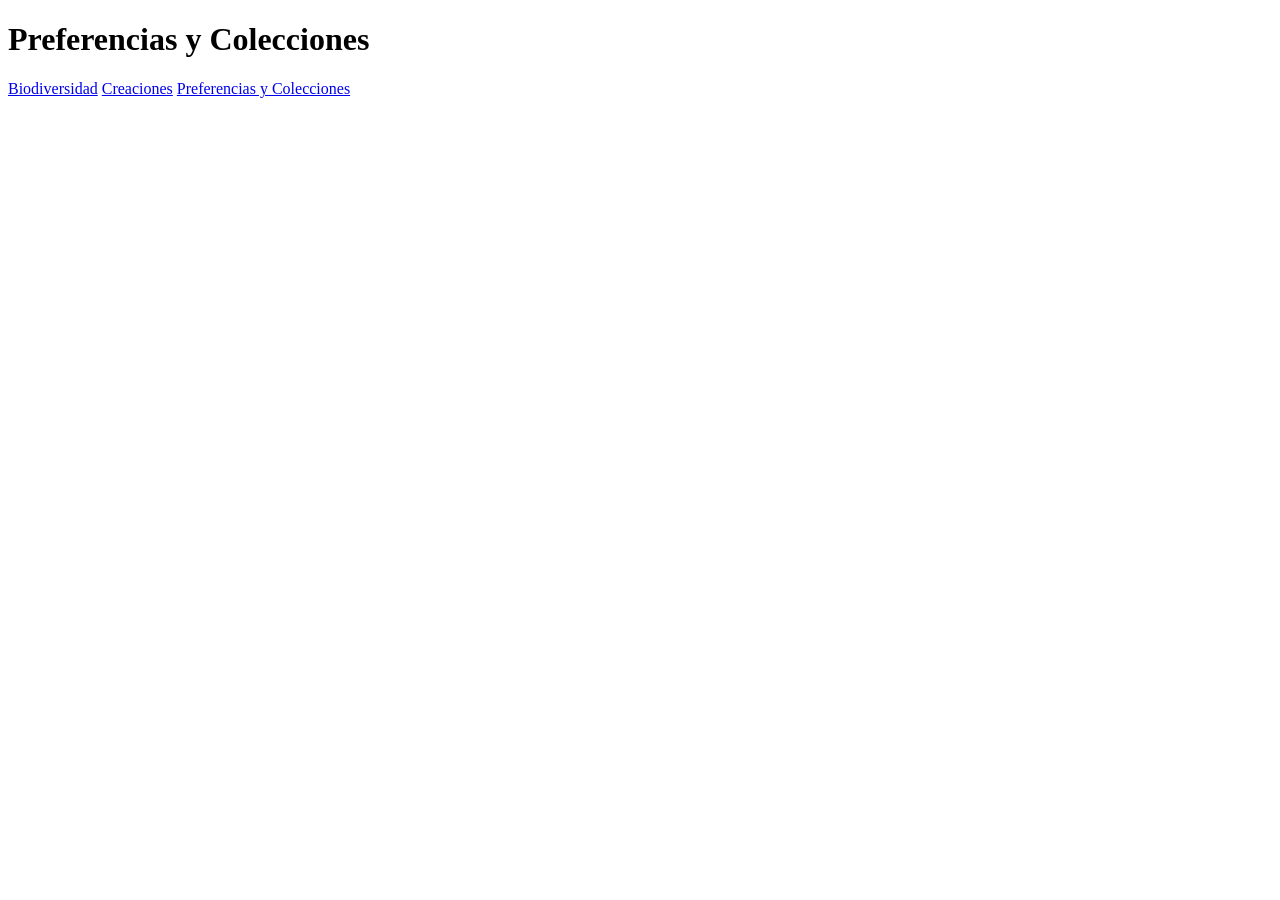
==== pags/preferenciasColecciones.html @ a3074669 "Actualización del html y css de la pagina" ====
<!DOCTYPE html>
<html lang="es">
<head>
    <meta charset="UTF-8">
    <meta name="viewport" content="width=device-width, initial-scale=1.0">
    <title>Preferencias y Colecciones</title>
</head>
<body>
    <header>
        <div id="encabezado">
            <h1>Preferencias y Colecciones</h1>

            <nav>
                <a href="../index.html#exploradorBiodiversidad">Biodiversidad</a>
                <a href="../index.html#CRUDCreaciones">Creaciones</a>
                <a href="preferenciasColecciones.html">Preferencias y Colecciones</a>
            </nav>
            
        </div>
    </header>
    <main>
        <section>
            <div>
                <div>
                    <!-- guardar avistamientos -->
                    <article>

                    </article>
                </div>

                <div>
                    <!-- almacenar preferencias -->
                    <article>

                    </article>
                </div>
            </div>
        </section>
    </main>
    <footer>
        
    </footer>
</body>
</html>
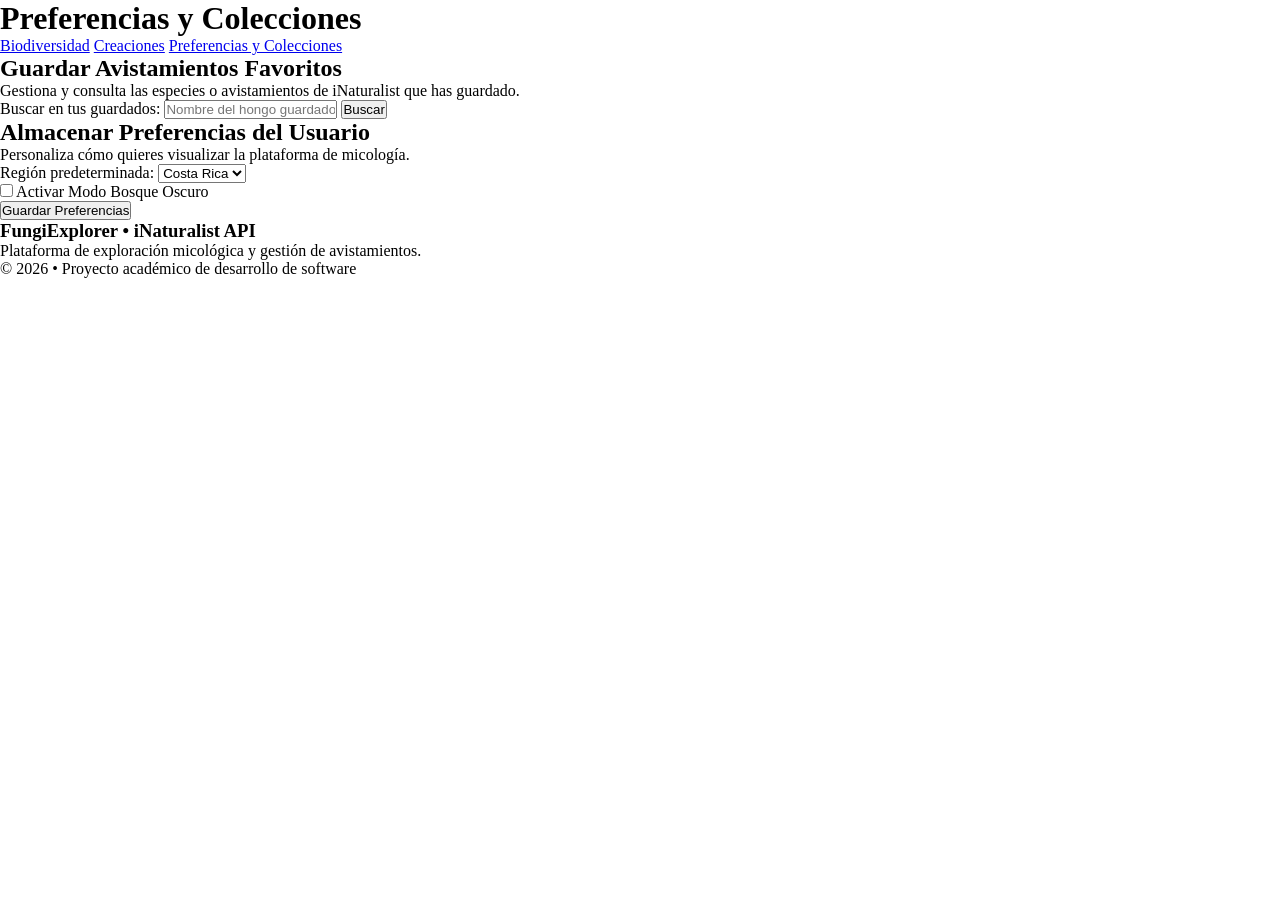
==== commit 73798f93: "Actualización del html y eliminacion del css" ====
--- a/pags/preferenciasColecciones.html
+++ b/pags/preferenciasColecciones.html
@@ -4,6 +4,7 @@
     <meta charset="UTF-8">
     <meta name="viewport" content="width=device-width, initial-scale=1.0">
     <title>Preferencias y Colecciones</title>
+    <link rel="stylesheet" href="../css/style.css">
 </head>
 <body>
     <header>
@@ -24,21 +25,50 @@
                 <div>
                     <!-- guardar avistamientos -->
                     <article>
-
+                        <h2>Guardar Avistamientos Favoritos</h2>
+                        <p>Gestiona y consulta las especies o avistamientos de iNaturalist que has guardado.</p>
+                        <div>
+                            <label for="buscarFavoritos">Buscar en tus guardados:</label>
+                            <input id="buscarFavoritos" type="text" placeholder="Nombre del hongo guardado...">
+                            <button id="btnBuscarFavoritos">Buscar</button>
+                        </div>
+                        <div id="resultadoFavoritos"></div>
                     </article>
                 </div>
 
                 <div>
                     <!-- almacenar preferencias -->
                     <article>
-
+                        <h2>Almacenar Preferencias del Usuario</h2>
+                        <p>Personaliza cómo quieres visualizar la plataforma de micología.</p>
+                        <div>
+                            <label for="selectRegion">Región predeterminada:</label>
+                            <select id="selectRegion">
+                                <option value="CR">Costa Rica</option>
+                                <option value="GLOBAL">Global</option>
+                            </select>
+                        </div>
+                        <div>
+                            <label for="checkModoOscuro">
+                                <input type="checkbox" id="checkModoOscuro"> Activar Modo Bosque Oscuro
+                            </label>
+                        </div>
+                        <button id="btnGuardarPreferencias">Guardar Preferencias</button>
+                        <div id="resultadoPreferencias"></div>
                     </article>
                 </div>
             </div>
         </section>
     </main>
     <footer>
-        
+        <div>
+            <!-- Información del proyecto -->
+            <article>
+                <h3>FungiExplorer &bull; iNaturalist API</h3>
+                <p>Plataforma de exploración micológica y gestión de avistamientos.</p>
+                <p>&copy; 2026 &bull; Proyecto académico de desarrollo de software</p>
+            </article>
+        </div>
     </footer>
 </body>
 </html>
--- a/css/style.css
+++ b/css/style.css
@@ -0,0 +1,9 @@
+*{
+  box-sizing: border-box;
+  padding: 0;
+  margin: 0;
+}
+
+#encabezado{
+  
+}
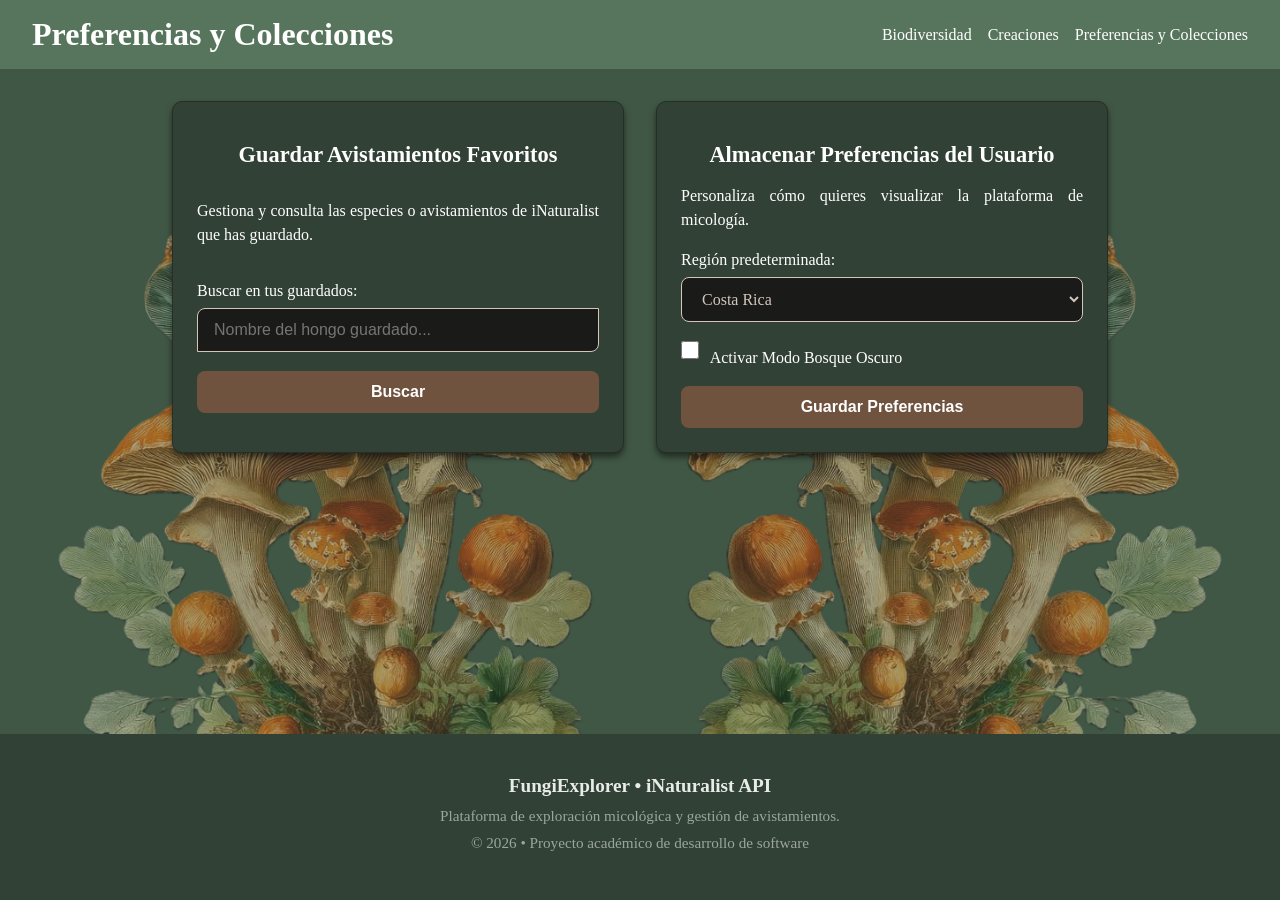
==== commit 61dd335e: "Actualizacion del css con sus imagenes" ====
--- a/pags/preferenciasColecciones.html
+++ b/pags/preferenciasColecciones.html
@@ -21,10 +21,10 @@
     </header>
     <main>
         <section>
-            <div>
+            <div class="gridConsultas">
                 <div>
                     <!-- guardar avistamientos -->
-                    <article>
+                    <article class="cardConsulta">
                         <h2>Guardar Avistamientos Favoritos</h2>
                         <p>Gestiona y consulta las especies o avistamientos de iNaturalist que has guardado.</p>
                         <div>
@@ -38,7 +38,7 @@
 
                 <div>
                     <!-- almacenar preferencias -->
-                    <article>
+                    <article class="cardConsulta">
                         <h2>Almacenar Preferencias del Usuario</h2>
                         <p>Personaliza cómo quieres visualizar la plataforma de micología.</p>
                         <div>
@@ -59,6 +59,11 @@
                 </div>
             </div>
         </section>
+
+        <section>
+            <img src="../img/Honguitos.png" alt="Honguito decorativo" class="honguitoIzq">
+            <img src="../img/Honguitos.png" alt="Honguito decorativo" class="honguitoDer">
+        </section>
     </main>
     <footer>
         <div>
--- a/css/style.css
+++ b/css/style.css
@@ -4,6 +4,246 @@
   margin: 0;
 }
 
+/* rgb(65, 87, 69) */
+/* rgb(87, 117, 92) */
+/* rgb(50, 65, 53) */
+
+/* rgb(32, 38, 41) - verde oscuro*/ 
+/* rgb(87, 117, 92) -verde clarito */
+/* rgb(155, 166, 158) - gris*/
+/* rgb(232, 236, 232) -blanco */
+/* rgb(76, 209, 55) - verde brillante*/
+
 #encabezado{
-  
-}
+  background-color: rgb(87, 117, 92);
+  display: flex;
+  justify-content: space-between;
+  align-items: center;
+  padding: 1rem 2rem;
+}
+
+#encabezado nav{
+  display: flex;
+  gap: 1rem;
+}
+
+nav a{
+  text-decoration: none;
+  color: white;
+}
+
+body{
+  background-color: rgb(65, 87, 69);
+  color: white;
+}
+
+.gridConsultas{
+  display: grid;
+  grid-template-columns: repeat(2, 1fr);
+  gap: 2rem;
+  max-width: 1000px;
+  margin: 0 auto;
+  padding: 2rem;
+}
+
+.cardConsulta{
+  background-color: rgb(50, 65, 53);
+  border: 1px solid rgb(36, 47, 38);
+  border-radius: 10px;
+  padding: 1.5rem;
+  box-shadow: 0 4px 6px rgba(0, 0, 0, 0.5);
+  display: flex;
+  flex-direction: column;
+  justify-content: space-between;
+  height: 100%;
+}
+
+.cardConsulta article {
+  display: flex;
+  flex-direction: column;
+  height: 100%;
+}
+
+.cardConsulta h2{
+  text-align: center;
+  font-size: 1.4rem;
+  margin: 1rem;
+}
+
+.cardConsulta p{
+  text-align: justify;
+  line-height: 1.5;
+  margin-bottom: 1.2rem;
+}
+
+.cardConsulta label{
+  display: block;
+  margin-bottom: 0.5rem;
+  font-weight: 500;
+}
+
+.cardConsulta input{
+  width: 100%;
+  padding: 0.75rem 1rem;
+  background-color: #1a1a19;
+  border: 1.5px solid #d4c5b9;
+  border-radius: 8px 0px;
+  color: #d4c5b9;
+  font-size: 1rem;
+  transition: all 0.3s ease;
+  box-sizing: border-box;
+  margin-bottom: 1.2rem;
+}
+
+.cardConsulta textarea{
+  width: 100%;
+  padding: 0.75rem 1rem;
+  background-color: #1a1a19;
+  border: 1.5px solid #d4c5b9;
+  border-radius: 0px 8px;
+  color: #d4c5b9;
+  font-size: 1rem;
+  box-sizing: border-box;
+  margin-bottom: 1.2rem;
+  min-height: 120px;
+  max-height: 250px;
+  resize: vertical;
+  margin-bottom: 1.2rem;
+}
+
+.cardConsulta input[type="text"]:focus{
+  border-color: #8c6d53;
+  box-shadow: 0 0 0 3px rgba(140, 109, 83, 0.15);
+}
+
+.cardConsulta button {
+  background-color: #6f533e;
+  color: white;
+  border: none;
+  border-radius: 8px;
+  padding: 0.75rem 1.25rem;
+  font-size: 1rem;
+  font-weight: 600;
+  cursor: pointer;
+  width: 100%;
+  margin-top: auto;
+}
+
+.cardConsulta select {
+  width: 100%;
+  padding: 0.75rem 1rem;
+  background-color: #1a1a19;
+  border: 1.5px solid #d4c5b9;
+  border-radius: 8px;
+  color: #d4c5b9;
+  font-size: 1rem;
+  font-family: inherit;
+  outline: none;
+  cursor: pointer;
+  box-sizing: border-box;
+  margin-bottom: 1.2rem;
+}
+
+.cardConsulta input[type="checkbox"] {
+  accent-color: #6f533e; 
+  width: 1.1rem;
+  height: 1.1rem;
+  cursor: pointer;
+  margin-right: 0.5rem;
+  vertical-align: middle;
+}
+
+.cardConsulta button:active {
+  transform: scale(0.98);
+}
+
+.gridConsultas .cardConsulta:nth-child(3):last-child {
+  grid-column: span 2;
+  max-width: 600px;
+  margin: 0 auto;    
+  width: 100%;
+}
+
+@media (max-width: 768px) {
+  .grid-consultas {
+    grid-template-columns: 1fr;
+  }
+}
+
+footer {
+  background-color: rgb(50, 65, 53);
+  color: rgb(155, 166, 158);
+  text-align: center;
+  padding: 2.5rem 1rem;
+  margin-top: 3rem;
+  border-top: 1px solid rgb(50, 65, 53);
+}
+
+footer article h3 {
+  color: rgb(232, 236, 232);
+  font-size: 1.2rem;
+  margin-bottom: 0.5rem;
+}
+
+footer article p {
+  font-size: 0.95rem;
+  margin-bottom: 0.4rem;
+  line-height: 1.4;
+}
+
+
+
+body {
+  background-color: rgb(65, 87, 69);
+  color: white;
+  min-height: 100vh;
+  display: flex;              
+  flex-direction: column;
+  margin: 0;
+}
+
+main {
+  flex: 1;
+}
+
+footer {
+  color: rgb(155, 166, 158);
+  text-align: center;
+  padding: 2.5rem 1rem;
+  border-top: 1px solid rgb(50, 65, 53);
+  width: 100%;
+}
+
+body {
+    background-color: rgb(65, 87, 69);
+    color: white;
+    min-height: 100vh;
+    display: flex;
+    flex-direction: column;
+    margin: 0;
+    position: relative;
+    z-index: 1; /* Capa base */
+}
+
+.honguitoIzq {
+  position: absolute;
+  bottom: 20px;         
+  left: 0;              
+  width: 650px;         
+  height: auto;
+  opacity: 0.60;        
+  pointer-events: none; 
+  z-index: -1;          
+}
+
+.honguitoDer {
+  position: absolute;   
+  bottom: 20px;
+  right: 0;             
+  width: 650px;   
+  height: auto;
+  transform: scaleX(-1); 
+  opacity: 0.60;
+  pointer-events: none;
+  z-index: -1;          
+}
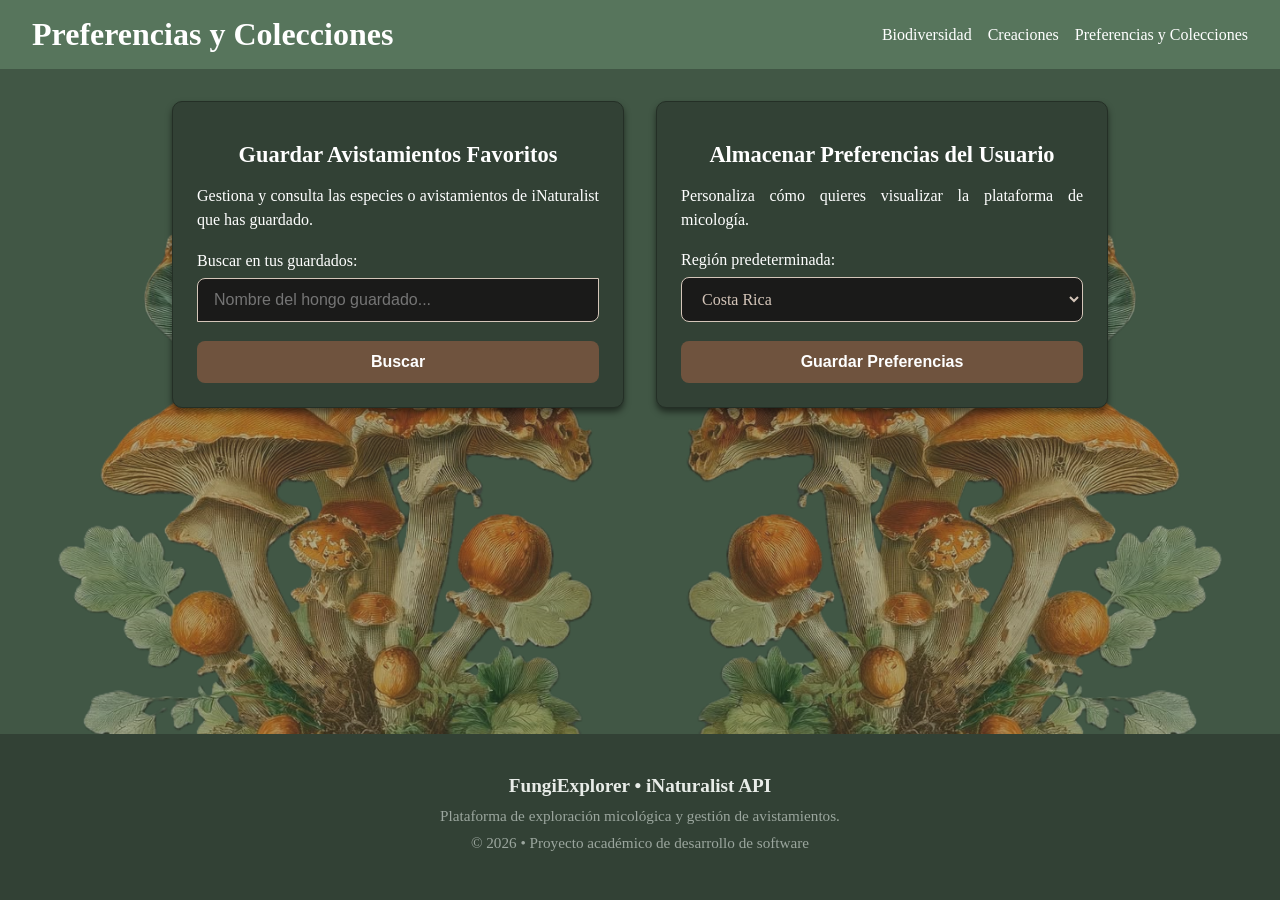
==== commit d42c4937: "Creación de la funcion para eliminar notas de campo y restructuración del formato" ====
--- a/pags/preferenciasColecciones.html
+++ b/pags/preferenciasColecciones.html
@@ -5,6 +5,7 @@
     <meta name="viewport" content="width=device-width, initial-scale=1.0">
     <title>Preferencias y Colecciones</title>
     <link rel="stylesheet" href="../css/style.css">
+    <link rel="icon" href="../img/icono.png">
 </head>
 <body>
     <header>
@@ -48,11 +49,6 @@
                                 <option value="GLOBAL">Global</option>
                             </select>
                         </div>
-                        <div>
-                            <label for="checkModoOscuro">
-                                <input type="checkbox" id="checkModoOscuro"> Activar Modo Bosque Oscuro
-                            </label>
-                        </div>
                         <button id="btnGuardarPreferencias">Guardar Preferencias</button>
                         <div id="resultadoPreferencias"></div>
                     </article>
@@ -75,5 +71,6 @@
             </article>
         </div>
     </footer>
+    <script src="../js/script.js"></script>
 </body>
 </html>
--- a/css/style.css
+++ b/css/style.css
@@ -246,4 +246,171 @@
   opacity: 0.60;
   pointer-events: none;
   z-index: -1;          
+}
+
+/* tarjetas para los hongos -------------------------------*/
+/* 1. Contenedor general que se abre a todo lo ancho abajo de las dos primeras tarjetas */
+.resultado-api-full {
+  grid-column: 1 / -1; /* Ocupa las dos columnas completas de la sección */
+  background-color: rgba(32, 38, 41, 0.95);
+  border: 1px solid rgb(87, 117, 92);
+  border-radius: 10px;
+  padding: 1.5rem;
+  margin-top: 1rem;
+  box-shadow: 0 6px 12px rgba(0, 0, 0, 0.4);
+}
+
+/* 2. Hacemos que cuando JavaScript meta las tarjetas, se organicen en columnas internas */
+#resultadoConsultar:not(:empty) {
+  display: grid;
+  grid-template-columns: repeat(auto-fill, minmax(220px, 1fr));
+  gap: 1.5rem;
+}
+
+/* 3. Estilo para cada tarjeta individual de hongo que crea tu función JS */
+.tarjetaHongo {
+  background-color: rgb(50, 65, 53);
+  border: 1px solid rgb(36, 47, 38);
+  border-radius: 8px;
+  padding: 1rem;
+  display: flex;
+  flex-direction: column;
+  gap: 0.5rem;
+  box-shadow: 0 2px 4px rgba(0, 0, 0, 0.3);
+}
+
+/* 4. Estilo para la imagen del hongo dentro de la tarjeta inyectada */
+.tarjetaHongo img {
+  width: 100%;
+  height: 140px;
+  object-fit: cover;
+  border-radius: 6px;
+  margin-bottom: 0.5rem;
+}
+
+.tarjetaHongo h3 {
+  font-size: 1.1rem;
+  color: rgb(76, 209, 55);
+  margin-bottom: 0.3rem;
+}
+
+.tarjetaHongo p {
+  font-size: 0.9rem;
+  margin-bottom: 0.2rem;
+  text-align: left;
+  line-height: 1.3;
+}
+
+.tarjetaHongo a {
+  display: inline-block;
+  background-color: transparent;
+  color: rgb(76, 209, 55); /* Tu verde brillante para que resalte bonito */
+  border: 1px solid rgb(76, 209, 55);
+  border-radius: 6px;
+  padding: 0.4rem 0.8rem;
+  font-size: 0.85rem;
+  font-weight: 600;
+  text-align: center;
+  text-decoration: none;
+  margin-top: 0.5rem;
+  transition: all 0.2s ease;
+}
+
+
+/* boton ver mas */
+/* Estilo general para el botón "Ver más" que se crea por JS */
+.botonVerMas {
+  grid-column: 1 / -1; /* Hace que el botón abarque todo el ancho de las columnas de la cuadrícula */
+  background-color: #6f533e;
+  color: white;
+  border: none;
+  border-radius: 8px;
+  padding: 0.85rem 1.25rem;
+  font-size: 1rem;
+  font-weight: 600;
+  cursor: pointer;
+  width: 100%;
+  max-width: 300px; /* Evita que en pantallas grandes el botón sea gigantesco */
+  margin: 1.5rem auto 0.5rem auto; /* Lo centra automáticamente horizontalmente */
+  transition: background-color 0.2s ease, transform 0.1s ease;
+  box-shadow: 0 4px 6px rgba(0, 0, 0, 0.3);
+}
+
+.botonVerMas:hover {
+  background-color: #5c4433;
+}
+
+.botonVerMas:active {
+  transform: scale(0.98);
+}
+
+/* caracteristicas morfologicas *-----------------------------------------------------*/
+/* 1. Hacemos que el contenedor de características ocupe todo el ancho de la sección abajo */
+#detalleCaracteristicas {
+  grid-column: 1 / -1; /* Ocupa todo el ancho inferior */
+  margin-top: 1.5rem;
+}
+
+/* 2. Si el contenedor tiene contenido, lo organizamos en cuadrícula automáticamente */
+#detalleCaracteristicas:not(:empty) {
+  display: grid;
+  grid-template-columns: repeat(auto-fill, minmax(220px, 1fr));
+  gap: 1.5rem;
+  background-color: rgba(32, 38, 41, 0.95);
+  border: 1px solid rgb(87, 117, 92);
+  border-radius: 10px;
+  padding: 1.5rem;
+  box-shadow: 0 6px 12px rgba(0, 0, 0, 0.4);
+}
+
+/* 3. Estilo para el botón de Wikipedia que ya genera tu JS (.btnWikipedia) */
+.tarjetaHongo .btnWikipedia {
+  display: inline-block;
+  background-color: transparent;
+  color: rgb(76, 209, 55); /* Tu verde brillante característico */
+  border: 1px solid rgb(76, 209, 55);
+  border-radius: 6px;
+  padding: 0.4rem 0.8rem;
+  font-size: 0.85rem;
+  font-weight: 600;
+  text-align: center;
+  text-decoration: none;
+  margin-top: 0.5rem;
+  transition: all 0.2s ease;
+}
+
+.tarjetaHongo .btnWikipedia:hover {
+  background-color: rgb(76, 209, 55);
+  color: rgb(32, 38, 41);
+  box-shadow: 0 2px 6px rgba(76, 209, 55, 0.4);
+}
+
+.tarjetaHongo .btnWikipedia:active {
+  transform: scale(0.98);
+}
+
+#detalleHabitat {
+  grid-column: 1 / -1; /* Ocupa todo el ancho inferior de la cuadrícula */
+  margin-top: 1.5rem;
+}
+
+/* 2. Si el contenedor tiene contenido, lo organizamos en cuadrícula automáticamente */
+#detalleHabitat:not(:empty) {
+  display: grid;
+  grid-template-columns: repeat(auto-fill, minmax(220px, 1fr));
+  gap: 1.5rem;
+  background-color: rgba(32, 38, 41, 0.95);
+  border: 1px solid rgb(87, 117, 92);
+  border-radius: 10px;
+  padding: 1.5rem;
+  box-shadow: 0 6px 12px rgba(0, 0, 0, 0.4);
+}
+
+/* 3. Estilo opcional para destacar la descripción ecológica dentro de esta tarjeta */
+#detalleHabitat .descripcionEcologica {
+  font-size: 0.88rem;
+  color: rgb(232, 236, 232);
+  margin-top: 0.4rem;
+  line-height: 1.4;
+  opacity: 0.9;
 }
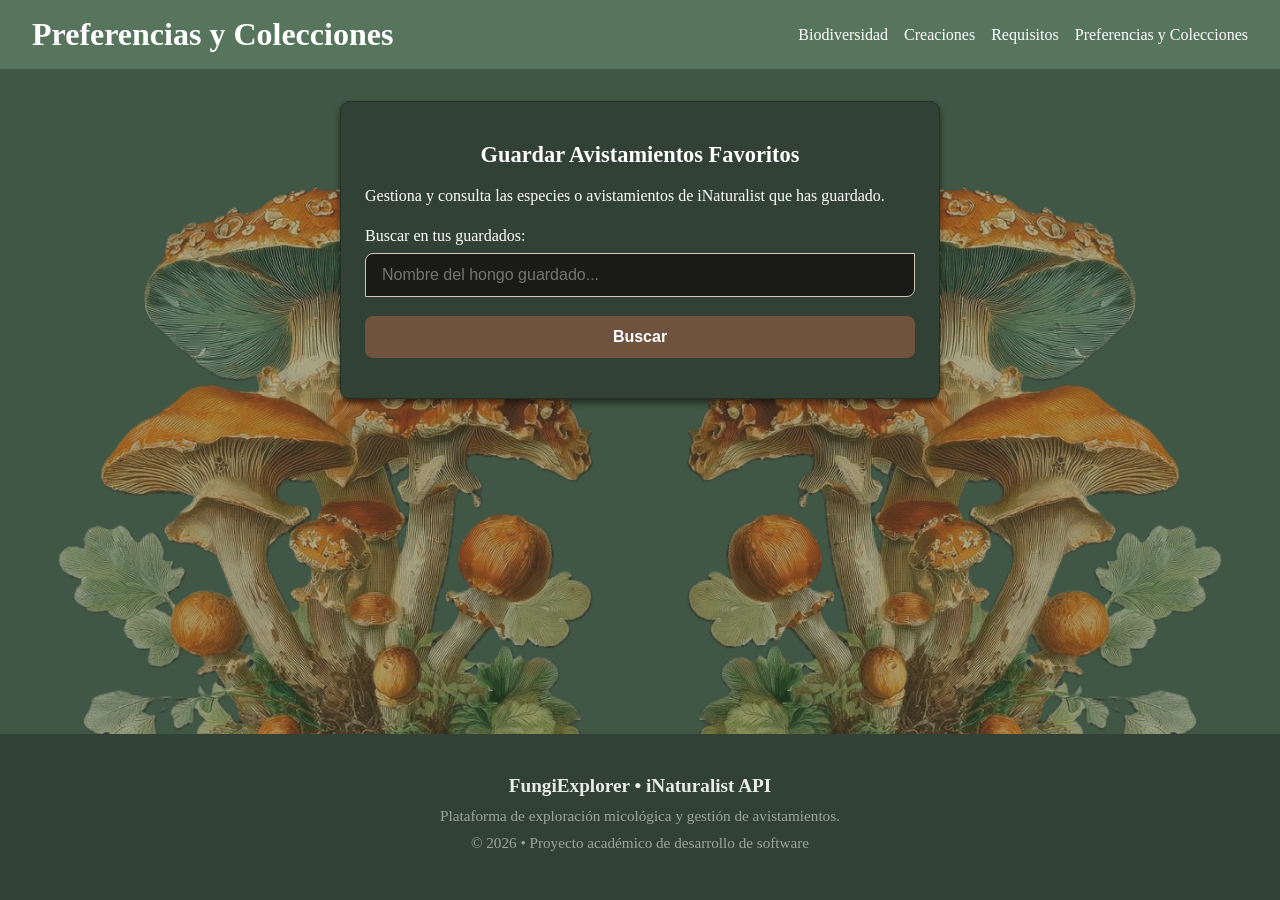
==== commit 6b3e5746: "Creación de la parte final y restructuración del formato" ====
--- a/pags/preferenciasColecciones.html
+++ b/pags/preferenciasColecciones.html
@@ -15,6 +15,7 @@
             <nav>
                 <a href="../index.html#exploradorBiodiversidad">Biodiversidad</a>
                 <a href="../index.html#CRUDCreaciones">Creaciones</a>
+                <a href="requisitos.html">Requisitos</a>
                 <a href="preferenciasColecciones.html">Preferencias y Colecciones</a>
             </nav>
             
@@ -23,9 +24,9 @@
     <main>
         <section>
             <div class="gridConsultas">
-                <div>
+                <!-- <div> -->
                     <!-- guardar avistamientos -->
-                    <article class="cardConsulta">
+                    <article class="cardConsulta" id="seccionFavorito">
                         <h2>Guardar Avistamientos Favoritos</h2>
                         <p>Gestiona y consulta las especies o avistamientos de iNaturalist que has guardado.</p>
                         <div>
@@ -35,23 +36,23 @@
                         </div>
                         <div id="resultadoFavoritos"></div>
                     </article>
-                </div>
+                <!-- </div> -->
 
-                <div>
+                <!-- <div> -->
                     <!-- almacenar preferencias -->
-                    <article class="cardConsulta">
+                    <!-- <article class="cardConsulta">
                         <h2>Almacenar Preferencias del Usuario</h2>
                         <p>Personaliza cómo quieres visualizar la plataforma de micología.</p>
                         <div>
                             <label for="selectRegion">Región predeterminada:</label>
                             <select id="selectRegion">
-                                <option value="CR">Costa Rica</option>
-                                <option value="GLOBAL">Global</option>
+                                <option value="global">Global</option>
+                                <option value="costa-rica">Costa Rica</option>
                             </select>
                         </div>
                         <button id="btnGuardarPreferencias">Guardar Preferencias</button>
                         <div id="resultadoPreferencias"></div>
-                    </article>
+                    </article> -->
                 </div>
             </div>
         </section>
--- a/css/style.css
+++ b/css/style.css
@@ -413,4 +413,52 @@
   margin-top: 0.4rem;
   line-height: 1.4;
   opacity: 0.9;
+}
+
+/* Estilo y centrado específico para el botón de búsqueda de favoritos */
+.gridConsultas #seccionFavorito {
+  grid-column: 1 / -1; /* Ocupa todo el ancho de la rejilla */
+  max-width: 600px;    /* Controla que no se estire demasiado */
+  width: 100%;
+  margin: 0 auto;      /* Lo centra perfectamente en la pantalla */
+}
+
+.tarjetaHongo button, 
+.tarjetaHongo .btnFavoritos {
+  display: block;
+  width: 100%;
+  background-color: #6f533e; /* Tu tono marrón característico */
+  color: white;
+  border: none;
+  border-radius: 8px;
+  padding: 0.6rem 1rem;
+  font-size: 0.9rem;
+  font-weight: 600;
+  cursor: pointer;
+  margin-top: 0.6rem;
+  text-align: center;
+  transition: background-color 0.2s ease, transform 0.1s ease;
+  box-shadow: 0 2px 4px rgba(0, 0, 0, 0.3);
+}
+
+.tarjetaHongo button:hover, 
+.tarjetaHongo .btnFavoritos:hover {
+  background-color: #5c4433; /* Un tono un pelín más oscuro al pasar el cursor */
+}
+
+.tarjetaHongo button:active, 
+.tarjetaHongo .btnFavoritos:active {
+  transform: scale(0.98);
+}
+
+.cardConsulta button + button {
+  margin-top: 0.8rem; /* Separa los botones si hay más de uno seguidos */
+}
+
+/* Contenedores de resultados internos en las tarjetas de requisitos */
+.cardConsulta div[id^="resultado"], 
+.cardConsulta div[id="contenedorErrores"] {
+  margin-top: 1rem;
+  font-size: 0.95rem;
+  line-height: 1.4;
 }
